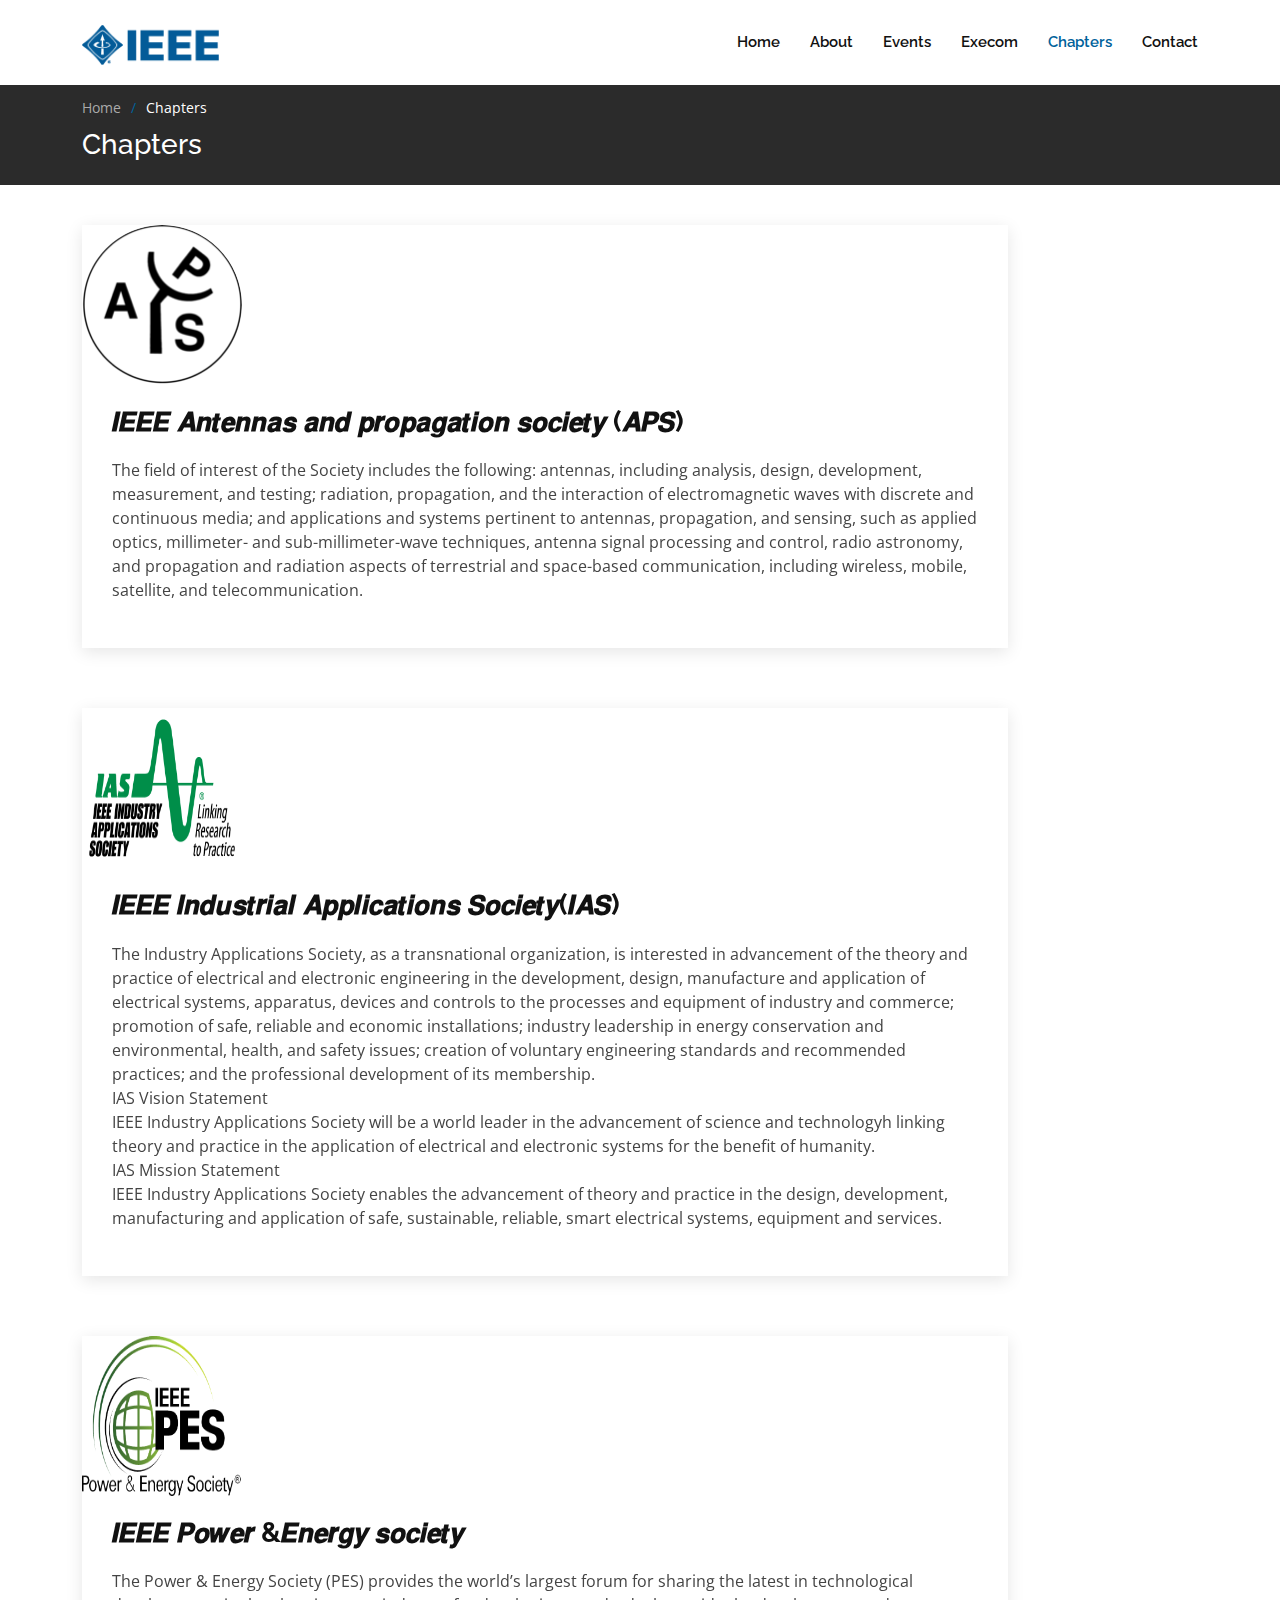
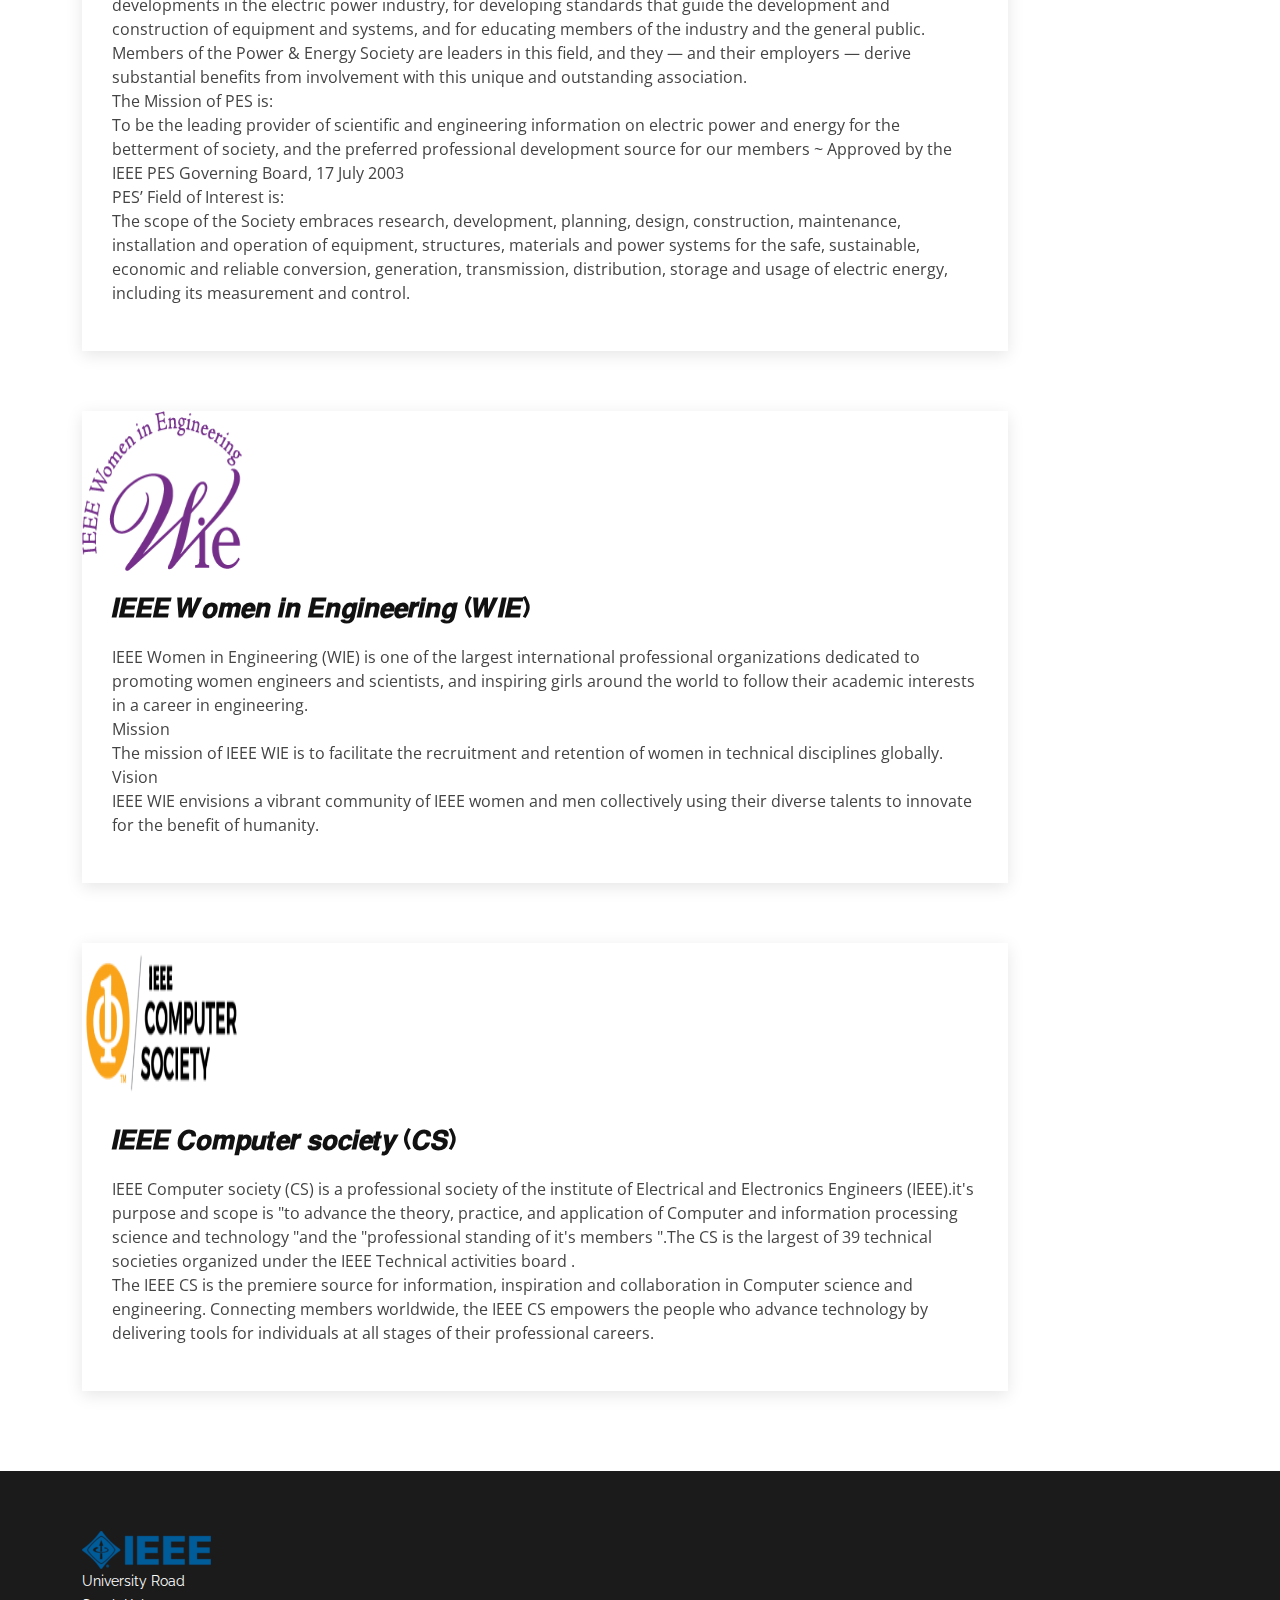
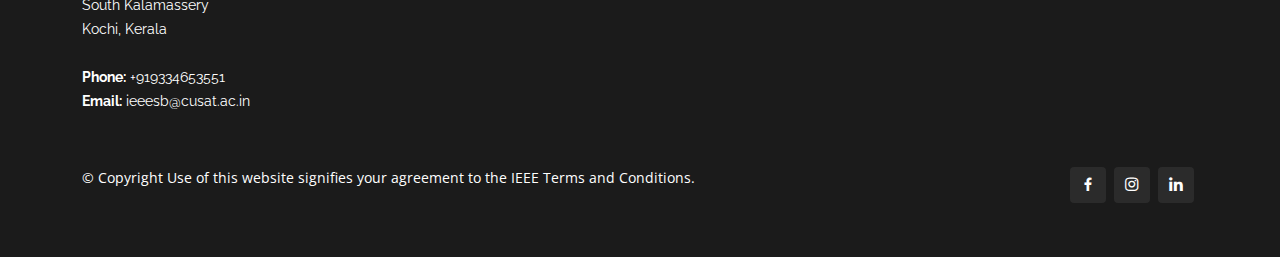
==== blog.html @ f65676a7 "Initial Commit" ====
<!DOCTYPE html>
<html lang="en">

<head>
  <meta charset="utf-8">
  <meta content="width=device-width, initial-scale=1.0" name="viewport">

  <title>Chapters</title>
  <meta content="" name="description">
  <meta content="" name="keywords">

  <!-- Favicons -->
  <link href="assets/img/favicon.png" rel="icon">
  <link href="assets/img/apple-touch-icon.png" rel="apple-touch-icon">

  <!-- Google Fonts -->
  <link href="https://fonts.googleapis.com/css?family=Open+Sans:300,300i,400,400i,600,600i,700,700i|Raleway:300,300i,400,400i,500,500i,600,600i,700,700i|Poppins:300,300i,400,400i,500,500i,600,600i,700,700i" rel="stylesheet">

  <!-- Vendor CSS Files -->
  <link href="assets/vendor/aos/aos.css" rel="stylesheet">
  <link href="assets/vendor/bootstrap/css/bootstrap.min.css" rel="stylesheet">
  <link href="assets/vendor/bootstrap-icons/bootstrap-icons.css" rel="stylesheet">
  <link href="assets/vendor/boxicons/css/boxicons.min.css" rel="stylesheet">
  <link href="assets/vendor/glightbox/css/glightbox.min.css" rel="stylesheet">
  <link href="assets/vendor/remixicon/remixicon.css" rel="stylesheet">
  <link href="assets/vendor/swiper/swiper-bundle.min.css" rel="stylesheet">

  <!-- Template Main CSS File -->
  <link href="assets/css/style.css" rel="stylesheet">

  <!-- =======================================================
  * Template Name: Presento - v3.1.0
  * Template URL: https://bootstrapmade.com/presento-bootstrap-corporate-template/
  * Author: BootstrapMade.com
  * License: https://bootstrapmade.com/license/
  ======================================================== -->
</head>

<body>

  <!-- ======= Header ======= -->
  <header id="header" class="fixed-top d-flex align-items-center">
    <div class="container d-flex align-items-center">
      <a href="blog.html" class="logo me-auto"><img src="assets/img/logo.png" alt=""></a>
      <!--<h1 class="logo me-auto"><a href="index.html"><span>Heading</span></a></h1>-->
      <!-- Uncomment below if you prefer to use an image logo -->
      <!-- <a href="index.html" class="logo me-auto"><img src="assets/img/logo.png" alt=""></a>-->

      <nav id="navbar" class="navbar order-last order-lg-0">
        <ul>

       <li><a class="nav-link scrollto " href="index.html">Home</a></li>
       <li><a class="nav-link scrollto" href="index.html#about">About</a></li>
       <li><a class="nav-link scrollto" href="index.html#portfolio">Events</a></li>
       <li><a class="nav-link scrollto" href="index.html#testimonials">Execom</a></li>
       <li><a class="active" href="blog.html">Chapters</a></li>
          <!-- <li class="dropdown"><a href="#"><span>Drop Down</span> <i class="bi bi-chevron-down"></i></a>
            <ul>
              <li><a href="#">Drop Down 1</a></li>
              <li class="dropdown"><a href="#"><span>Deep Drop Down</span> <i class="bi bi-chevron-right"></i></a>
                <ul>
                  <li><a href="#">Deep Drop Down 1</a></li>
                  <li><a href="#">Deep Drop Down 2</a></li>
                  <li><a href="#">Deep Drop Down 3</a></li>
                  <li><a href="#">Deep Drop Down 4</a></li>
                  <li><a href="#">Deep Drop Down 5</a></li>
                </ul>
              </li>
              <li><a href="#">Drop Down 2</a></li>
              <li><a href="#">Drop Down 3</a></li>
              <li><a href="#">Drop Down 4</a></li>
            </ul>
          </li>
          <li><a class="nav-link scrollto" href="#contact">Contact</a></li>
        </ul> -->
        <li><a class="nav-link scrollto" href="index.html#contact">Contact</a></li>

        <i class="bi bi-list mobile-nav-toggle"></i>
      </nav><!-- .navbar -->

      
    </div>
  </header><!-- End Header -->

  <main id="main">

    <!-- ======= Breadcrumbs ======= -->
    <section class="breadcrumbs">
      <div class="container">

        <ol>
          <li><a href="index.html">Home</a></li>
          <li>Chapters</li>
        </ol>
        <h2>Chapters</h2>

      </div>
    </section><!-- End Breadcrumbs -->

    <!-- ======= Blog Section ======= -->
    <section id="blog" class="blog">
      <div class="container" data-aos="fade-up">

        <div class="row">

          <div class="col-lg-10 entries">

            <article class="entry">

              <div class="entry-img">
                <img src="assets/img/blog/APS.png" alt="" class="img-fluid rounded-circle" style="height: 10em;width: 10em;">
              </div>

              <h2 class="entry-title">
                <a href="blog-single.html">𝙄𝙀𝙀𝙀 𝘼𝙣𝙩𝙚𝙣𝙣𝙖𝙨 𝙖𝙣𝙙 𝙥𝙧𝙤𝙥𝙖𝙜𝙖𝙩𝙞𝙤𝙣 𝙨𝙤𝙘𝙞𝙚𝙩𝙮 (𝘼𝙋𝙎)</a>
              </h2>

              

              <div class="entry-content">
                <p>
                  The field of interest of the Society includes the following: antennas, including analysis, design, development, measurement, and testing; radiation, propagation, and the interaction of electromagnetic waves with discrete and continuous media; and applications and systems pertinent to antennas, propagation, and sensing, such as applied optics, millimeter- and sub-millimeter-wave techniques, antenna signal processing and control, radio astronomy, and propagation and radiation aspects of terrestrial and space-based communication, including wireless, mobile, satellite, and telecommunication.
                </p>
                
              </div>

            </article><!-- End blog entry -->

            <article class="entry">

              <div class="entry-img">
                <img src="assets/img/blog/IAS.png" alt="" class="img-fluid " style="height: 10em;width: 10em;">
              </div>

              <h2 class="entry-title">
                <a href="blog-single.html">𝙄𝙀𝙀𝙀  𝙄𝙣𝙙𝙪𝙨𝙩𝙧𝙞𝙖𝙡 𝘼𝙥𝙥𝙡𝙞𝙘𝙖𝙩𝙞𝙤𝙣𝙨 𝙎𝙤𝙘𝙞𝙚𝙩𝙮(𝙄𝘼𝙎)</a>
              </h2>

              

              <div class="entry-content">
                <p>
                  The Industry Applications Society, as a transnational organization, is interested in advancement of the theory and practice of electrical and electronic engineering in the development, design, manufacture and application of electrical systems, apparatus, devices and controls to the processes and equipment of industry and commerce; promotion of safe, reliable and economic installations; industry leadership in energy conservation and environmental, health, and safety issues; creation of voluntary engineering standards and recommended practices; and the professional development of its membership.

                 <br> IAS Vision Statement<br>
                  
                  IEEE Industry Applications Society will be a world leader in the advancement of science and technologyh linking theory and practice in the application of electrical and electronic systems for the benefit of humanity.
                  
                  <br>IAS Mission Statement<br>
                  
                  IEEE Industry Applications Society enables the advancement of theory and practice in the design, development, manufacturing and application of safe, sustainable, reliable, smart electrical systems, equipment and services.
                </p>
                
              </div>

            </article><!-- End blog entry -->

            <article class="entry">

              <div class="entry-img">
                <img src="assets/img/blog/PES.png" alt="" class="img-fluid " style="height: 10em;width: 10em;">
              </div>

              <h2 class="entry-title">
                <a href="blog-single.html">𝙄𝙀𝙀𝙀 𝙋𝙤𝙬𝙚𝙧 &𝙀𝙣𝙚𝙧𝙜𝙮 𝙨𝙤𝙘𝙞𝙚𝙩𝙮</a>
              </h2>

              

              <div class="entry-content">
                <p>
                  The Power & Energy Society (PES) provides the world’s largest forum for sharing the latest in technological developments in the electric power industry, for developing standards that guide the development and construction of equipment and systems, and for educating members of the industry and the general public. Members of the Power & Energy Society are leaders in this field, and they — and their employers — derive substantial benefits from involvement with this unique and outstanding association.

                  <br>The Mission of PES is:<br>
                  
                  To be the leading provider of scientific and engineering information on electric power and energy for the betterment of society, and the preferred professional development source for our members ~ Approved by the IEEE PES Governing Board, 17 July 2003
                  
                  <br>PES’ Field of Interest is:<br>
                  
                  The scope of the Society embraces research, development, planning, design, construction, maintenance, installation and operation of  equipment, structures, materials and power systems for the safe, sustainable, economic and reliable conversion, generation, transmission, distribution, storage and usage of electric energy, including its measurement and control.
                </p>
                
              </div>

            </article><!-- End blog entry -->

            
            <article class="entry">

              <div class="entry-img">
                <img src="assets/img/blog/WIE.png" alt="" class="img-fluid " style="height: 10em;width: 10em;">
              </div>

              <h2 class="entry-title">
                <a href="blog-single.html">𝙄𝙀𝙀𝙀 𝙒𝙤𝙢𝙚𝙣 𝙞𝙣 𝙀𝙣𝙜𝙞𝙣𝙚𝙚𝙧𝙞𝙣𝙜 (𝙒𝙄𝙀) </a>
              </h2>

              

              <div class="entry-content">
                <p>
                  IEEE Women in Engineering (WIE) is one of the largest international professional organizations dedicated to promoting women engineers and scientists, and inspiring girls around the world to follow their academic interests in a career in engineering.

<br>Mission<br>
The mission of IEEE WIE is to facilitate the recruitment and retention of women in technical disciplines globally.

<br>Vision<br>
IEEE WIE envisions a vibrant community of IEEE women and men collectively using their diverse talents to innovate for the benefit of humanity.
                </p>
                
              </div>

            </article><!-- End blog entry -->
            <article class="entry">

              <div class="entry-img">
                <img src="assets/img/blog/CS society.png" alt="" class="img-fluid " style="height: 10em;width: 10em;">
              </div>

              <h2 class="entry-title">
                <a href="blog-single.html">𝙄𝙀𝙀𝙀 𝘾𝙤𝙢𝙥𝙪𝙩𝙚𝙧 𝙨𝙤𝙘𝙞𝙚𝙩𝙮 (𝘾𝙎) </a>
              </h2>

              

              <div class="entry-content">
                <p>
                  IEEE Computer society (CS) is a professional society of the institute of Electrical and Electronics Engineers (IEEE).it's purpose and scope is "to advance the theory, practice, and application of Computer and information processing science and technology "and the "professional standing of it's members ".The CS is the largest of 39 technical societies organized under the IEEE Technical activities board .

                  <br>The IEEE CS is the premiere source for information, inspiration and collaboration in Computer science and engineering. Connecting members worldwide, the IEEE CS empowers the people who advance technology by delivering tools for individuals at all stages of their professional careers. 
                </p>
                
              </div>

            </article><!-- End blog entry -->

             <!-- <div class="blog-pagination">
              <ul class="justify-content-center">
                <li><a href="#">1</a></li>
                <li class="active"><a href="#">2</a></li>
                <li><a href="#">3</a></li>
              </ul>
            </div> -->

          </div><!-- End blog entries list -->


        </div>

      </div>
    </section><!-- End Blog Section -->

  </main><!-- End #main -->

  <!-- ======= Footer ======= -->
  <footer id="footer">

    <div class="footer-top">
      <div class="container">
        <div class="row">

          <div class="col-lg-3 col-md-6 footer-contact">
            <a href="index.html" class="logo me-auto"><img src="assets/img/logofooter.png" alt=""></a>
            <!-- <h3></h3> -->
            <p>
              University Road<br>
              South Kalamassery<br>
              Kochi, Kerala <br><br>
              <strong>Phone:</strong> +919334653551<br>
              <strong>Email:</strong> ieeesb@cusat.ac.in<br>
            </p>
          </div>

         <!--- <div class="col-lg-2 col-md-6 footer-links">
            <h4>Useful Links</h4>
            <ul>
              <li><i class="bx bx-chevron-right"></i> <a href="#">Home</a></li>
              <li><i class="bx bx-chevron-right"></i> <a href="#">About us</a></li>
              <li><i class="bx bx-chevron-right"></i> <a href="#">Services</a></li>
              <li><i class="bx bx-chevron-right"></i> <a href="#">Terms of service</a></li>
              <li><i class="bx bx-chevron-right"></i> <a href="#">Privacy policy</a></li>
            </ul>
          </div>

          <div class="col-lg-3 col-md-6 footer-links">
            <h4>Our Services</h4>
            <ul>
              <li><i class="bx bx-chevron-right"></i> <a href="#">Web Design</a></li>
              <li><i class="bx bx-chevron-right"></i> <a href="#">Web Development</a></li>
              <li><i class="bx bx-chevron-right"></i> <a href="#">Product Management</a></li>
              <li><i class="bx bx-chevron-right"></i> <a href="#">Marketing</a></li>
              <li><i class="bx bx-chevron-right"></i> <a href="#">Graphic Design</a></li>
            </ul>
          </div>

          <div class="col-lg-4 col-md-6 footer-newsletter">
            <h4>Join Our Newsletter</h4>
            <p>Tamen quem nulla quae legam multos aute sint culpa legam noster magna</p>
            <form action="" method="post">
              <input type="email" name="email"><input type="submit" value="Subscribe">
            </form>
          </div>

        </div>
      </div>
    </div> -->

    <div class="container d-md-flex py-4">

      <div class="me-md-auto text-center text-md-start">
        <div class="copyright">
          &copy; Copyright <strong><span></span></strong>Use of this website signifies your agreement to the IEEE Terms and Conditions.
        </div>
        <div class="credits">
          <!-- All the links in the footer should remain intact. -->
          <!-- You can delete the links only if you purchased the pro version. -->
          <!-- Licensing information: https://bootstrapmade.com/license/ -->
          <!-- Purchase the pro version with working PHP/AJAX contact form: https://bootstrapmade.com/presento-bootstrap-corporate-template/ -->
         <!-- Designed by <a href="https://bootstrapmade.com/">BootstrapMade</a> -->
        </div>
      </div>
      <div class="social-links text-center text-md-end pt-3 pt-md-0">
        <a href="https://www.facebook.com/ieeecusat" class="facebook"><i class="bx bxl-facebook"></i></a>
        <a href="https://www.instagram.com/ieee_cusatsb/" class="instagram"><i class="bx bxl-instagram"></i></a>
        <a href="https://www.linkedin.com/company/ieee-cusat-sb/" class="linkedin"><i class="bx bxl-linkedin"></i></a>
      </div>
    </div>
  </footer><!-- End Footer -->

  <a href="#" class="back-to-top d-flex align-items-center justify-content-center"><i class="bi bi-arrow-up-short"></i></a>

  <!-- Vendor JS Files -->
  <script src="assets/vendor/aos/aos.js"></script>
  <script src="assets/vendor/bootstrap/js/bootstrap.bundle.min.js"></script>
  <script src="assets/vendor/glightbox/js/glightbox.min.js"></script>
  <script src="assets/vendor/isotope-layout/isotope.pkgd.min.js"></script>
  <script src="assets/vendor/php-email-form/validate.js"></script>
  <script src="assets/vendor/purecounter/purecounter.js"></script>
  <script src="assets/vendor/swiper/swiper-bundle.min.js"></script>

  <!-- Template Main JS File -->
  <script src="assets/js/main.js"></script>

</body>

</html>
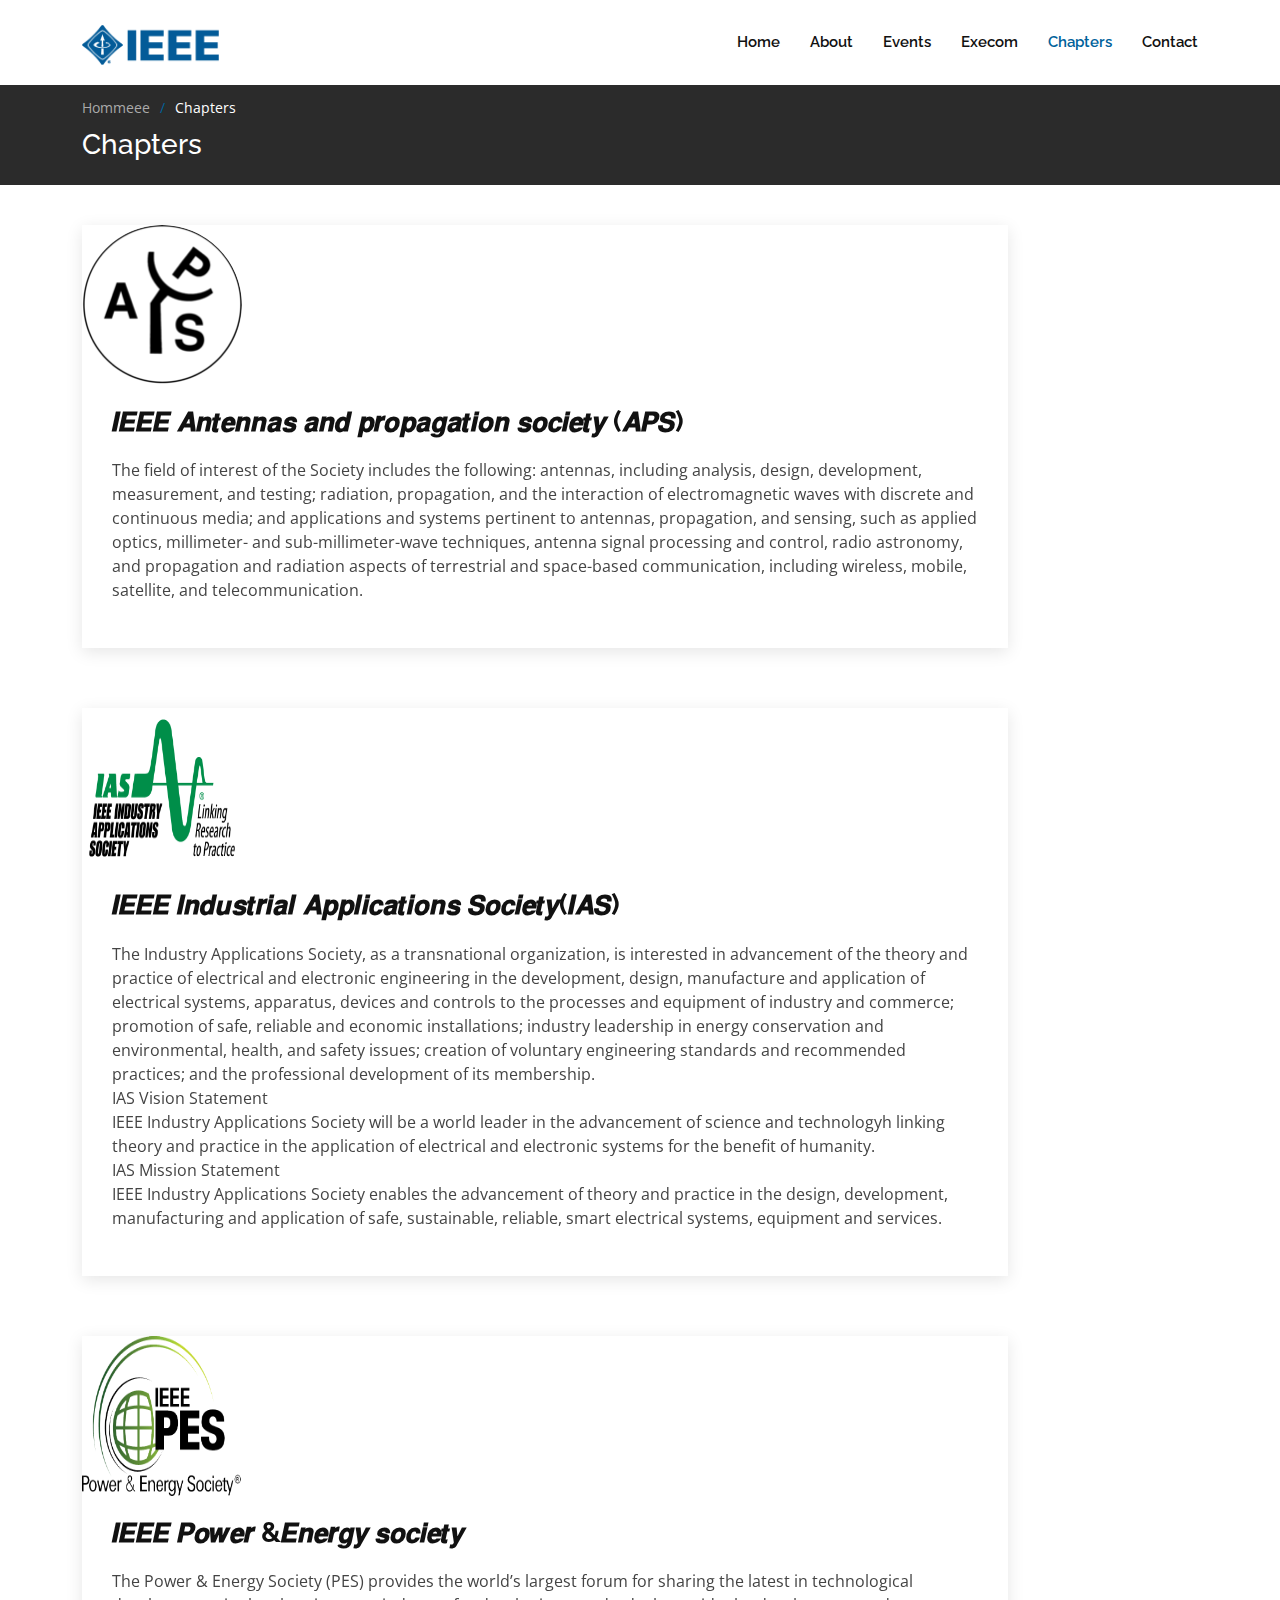
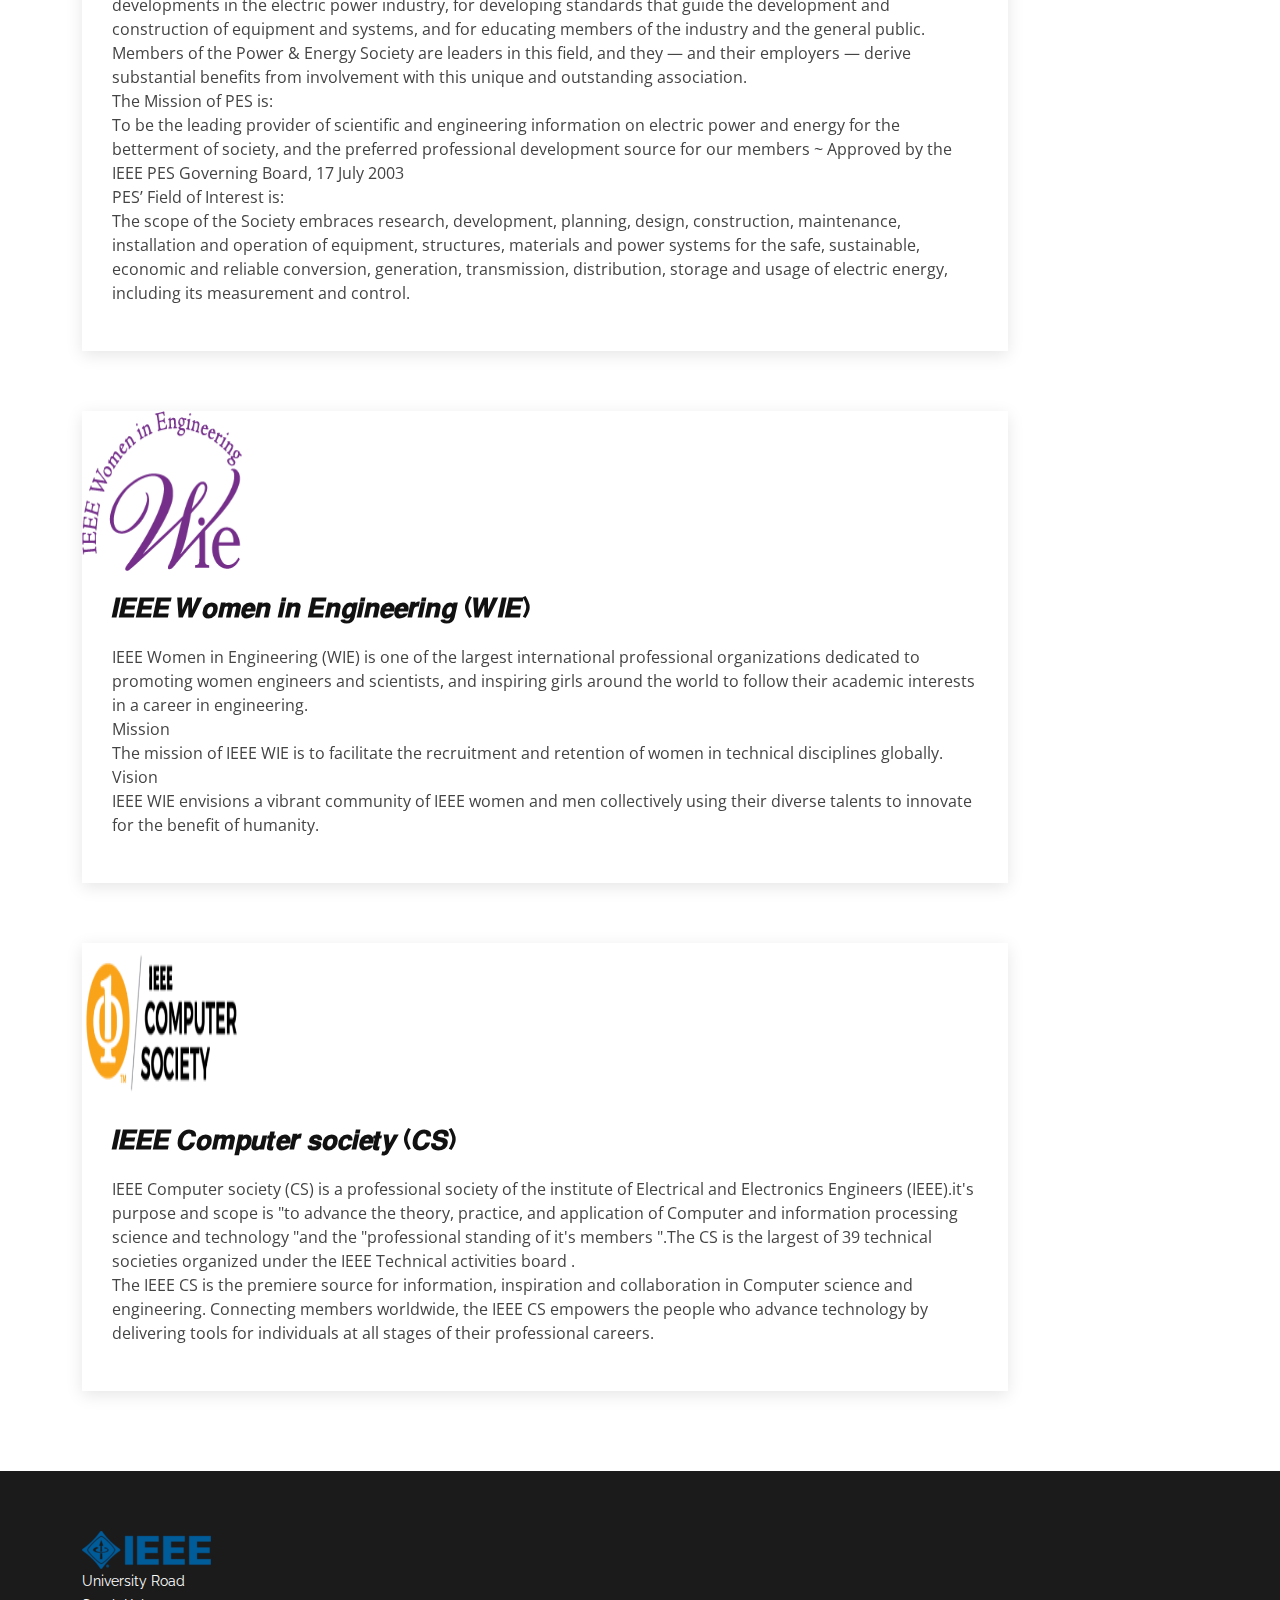
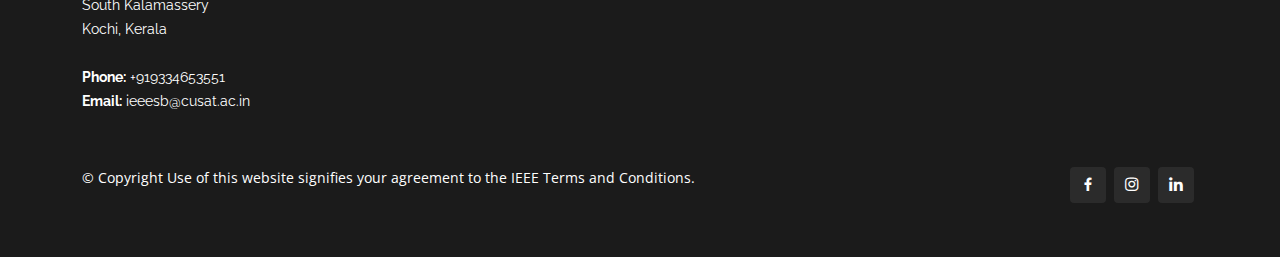
==== commit cef43e20: "homee" ====
--- a/blog.html
+++ b/blog.html
@@ -89,7 +89,7 @@
       <div class="container">
 
         <ol>
-          <li><a href="index.html">Home</a></li>
+          <li><a href="index.html">Hommeee</a></li>
           <li>Chapters</li>
         </ol>
         <h2>Chapters</h2>
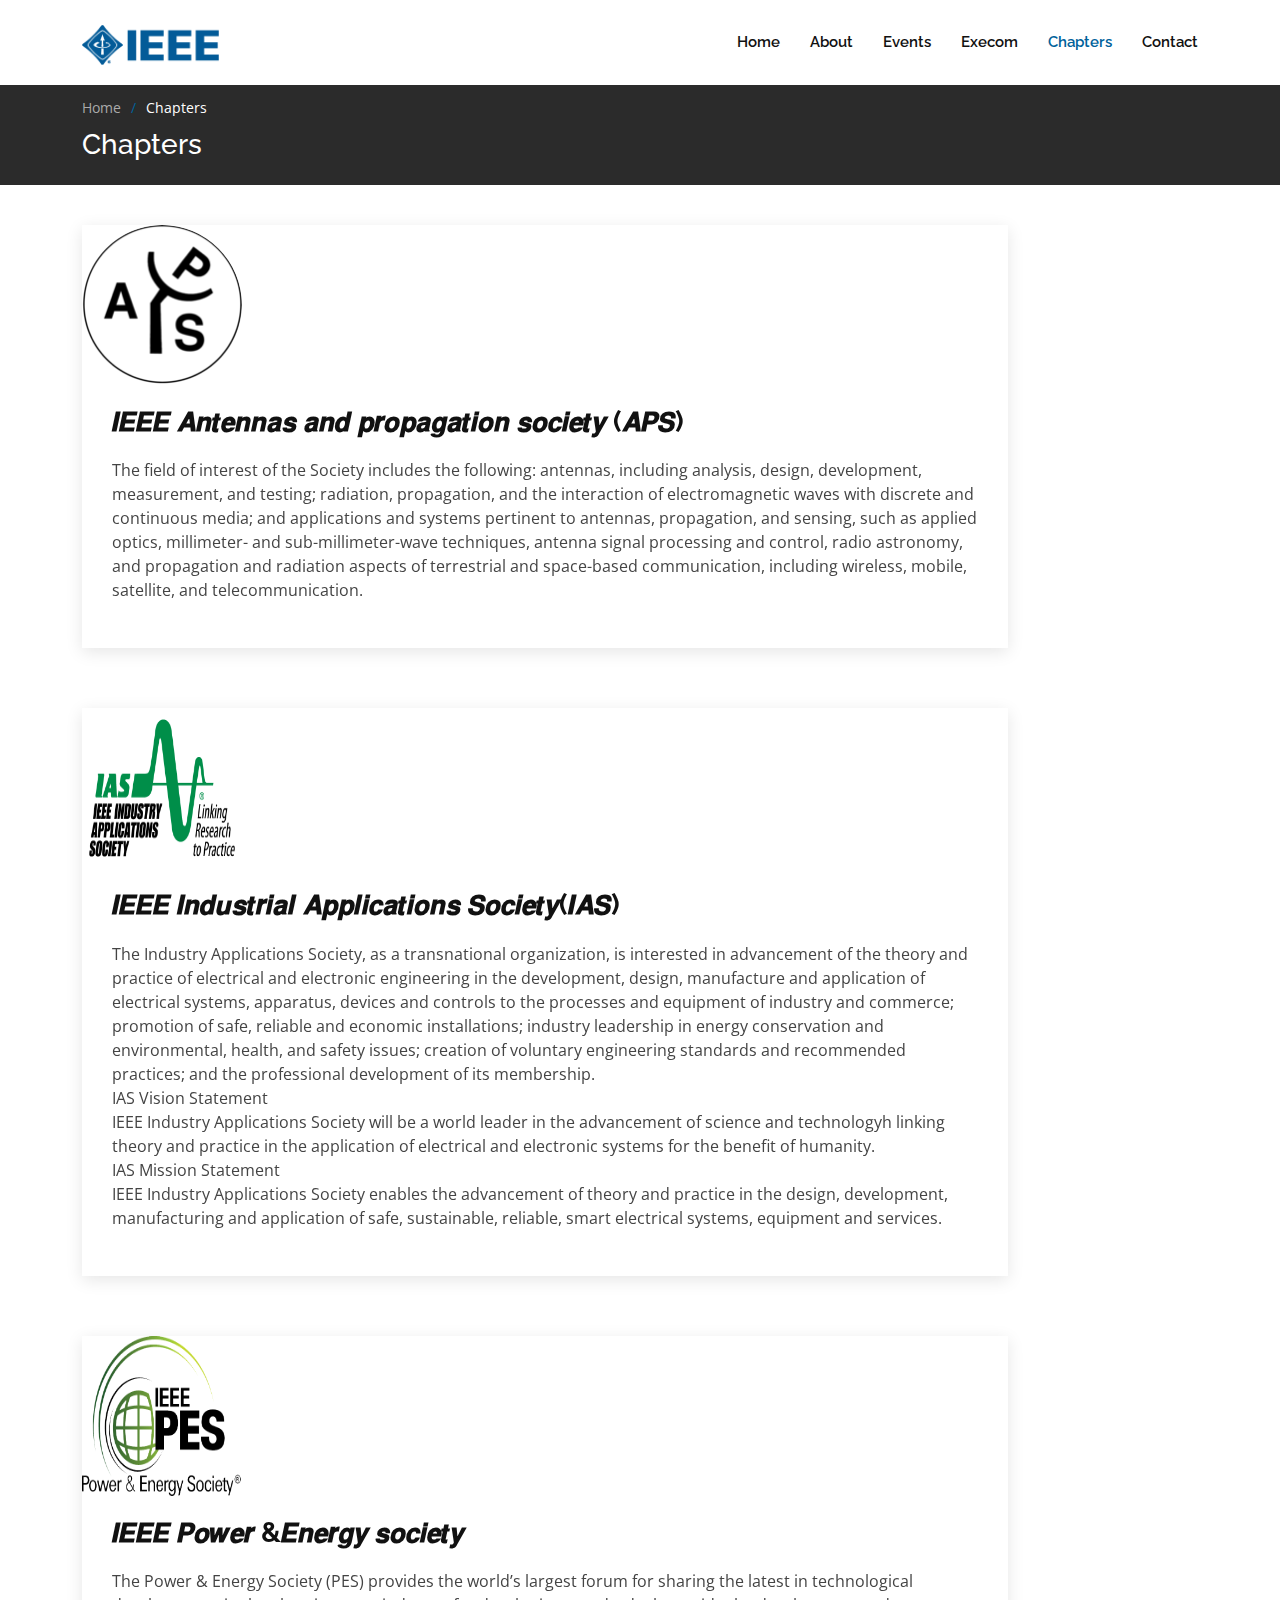
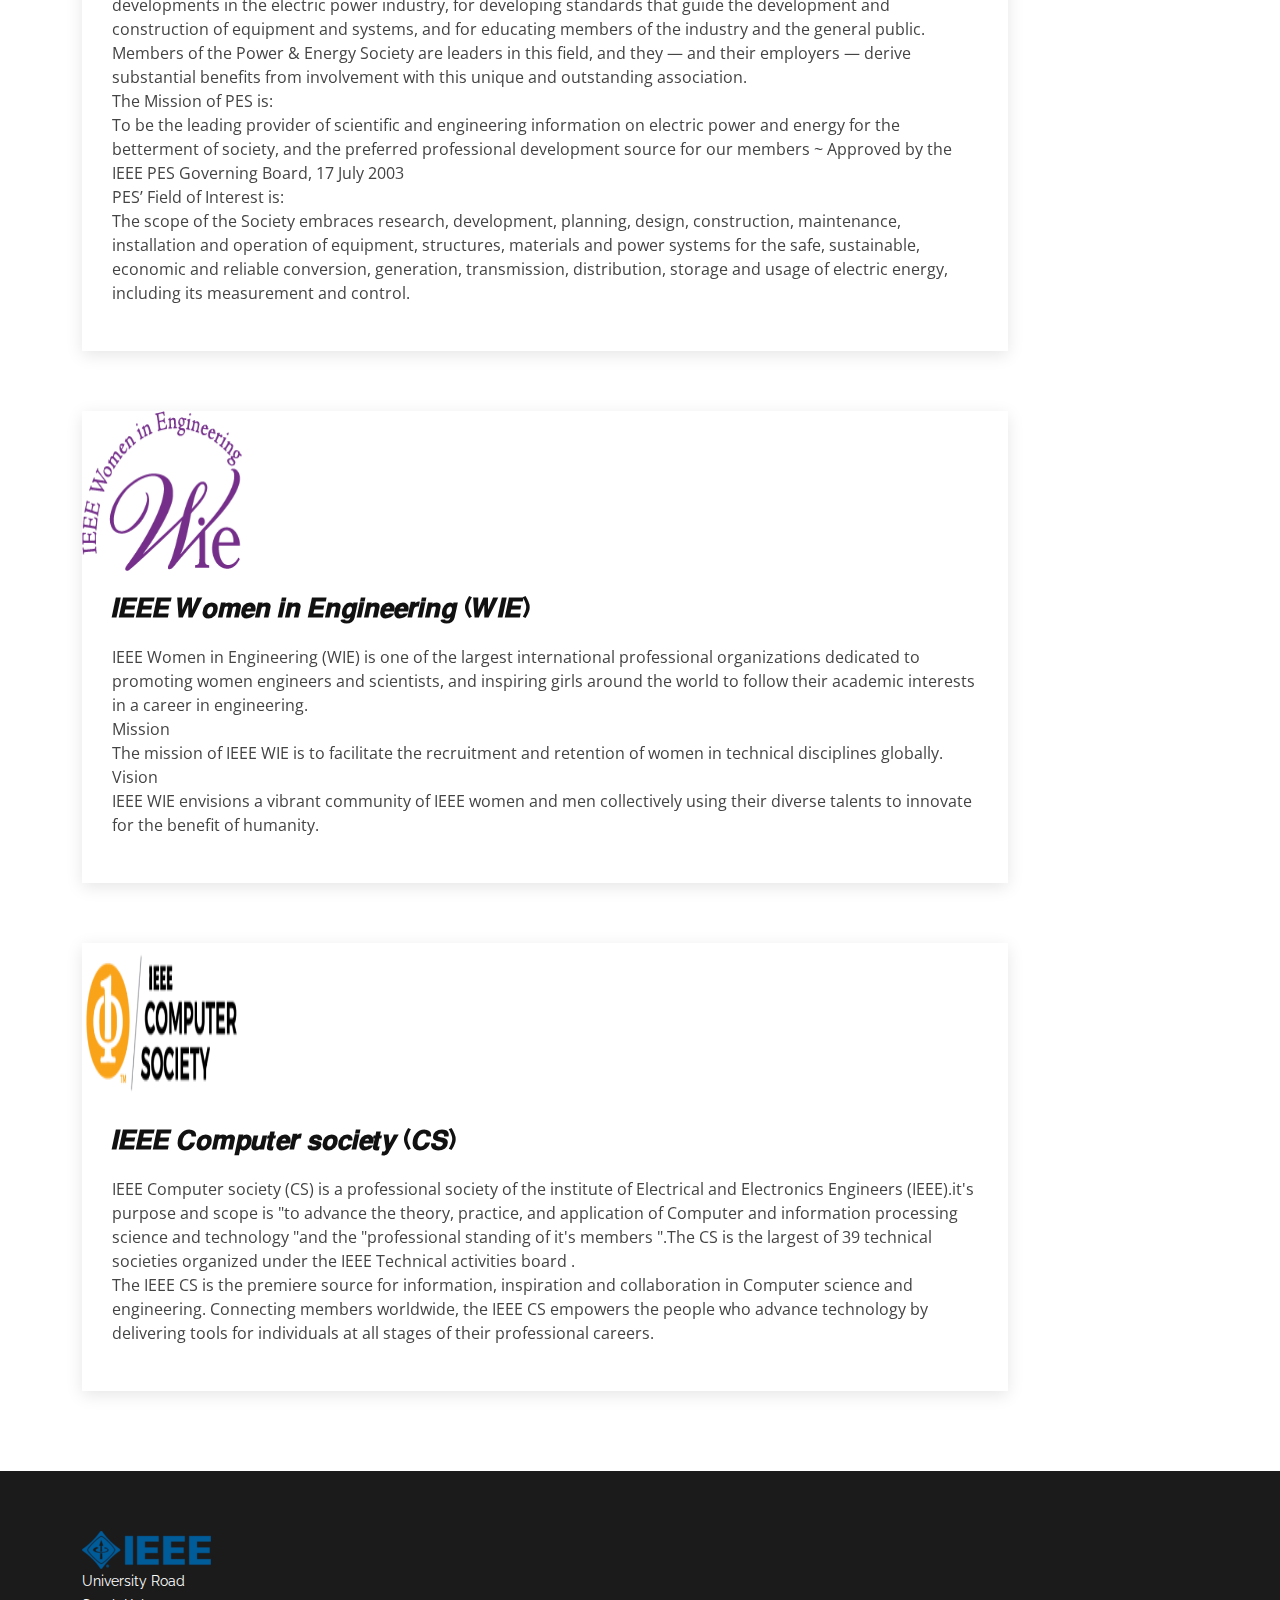
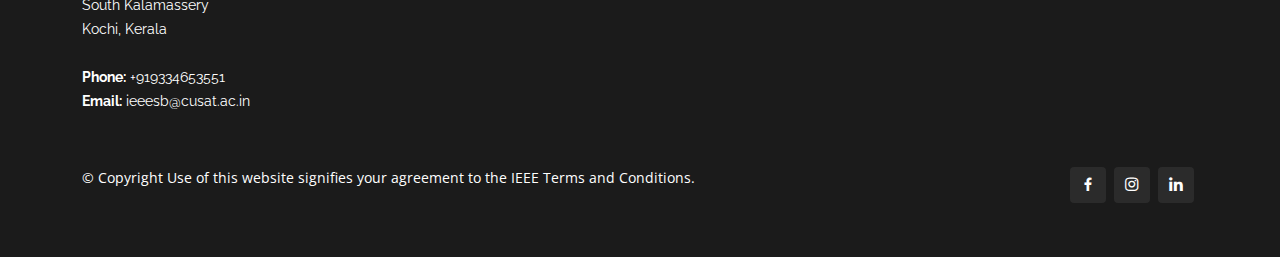
==== commit ae168539: "typo updated" ====
--- a/blog.html
+++ b/blog.html
@@ -89,7 +89,7 @@
       <div class="container">
 
         <ol>
-          <li><a href="index.html">Hommeee</a></li>
+          <li><a href="index.html">Home</a></li>
           <li>Chapters</li>
         </ol>
         <h2>Chapters</h2>
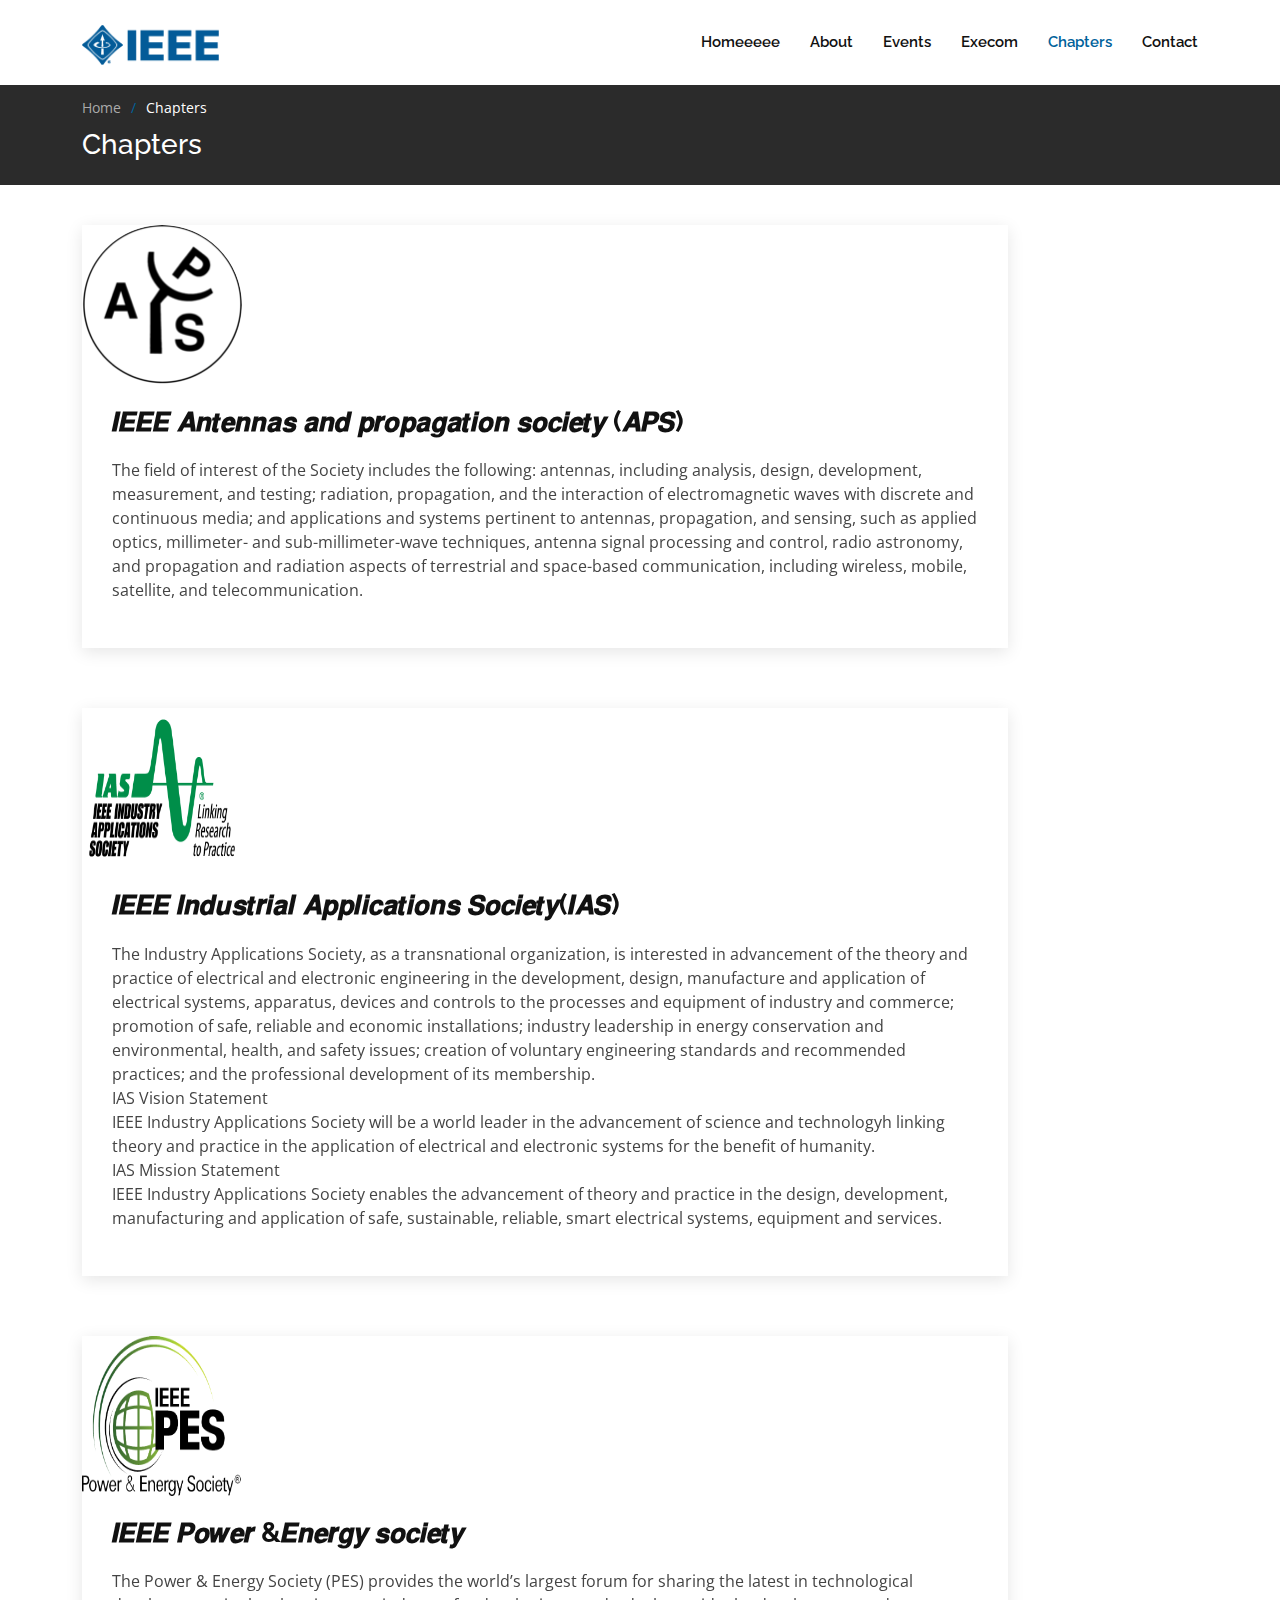
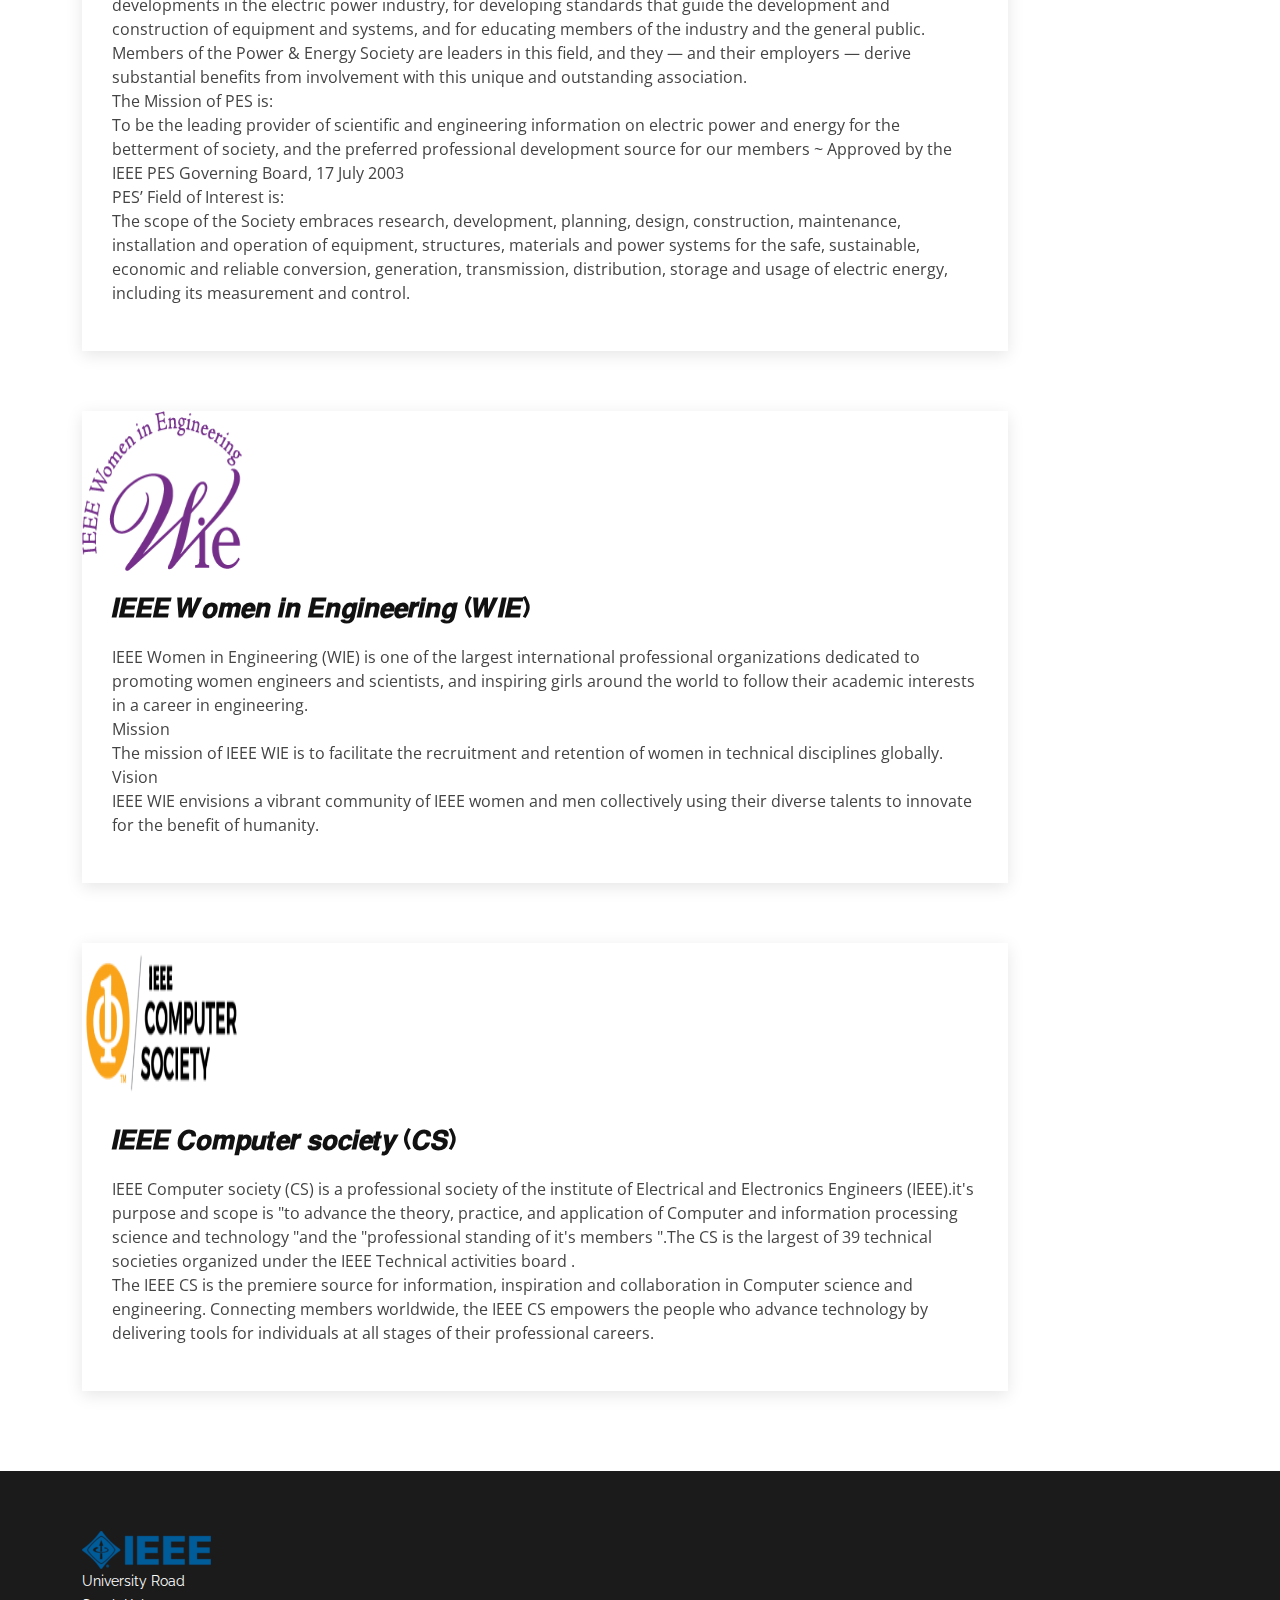
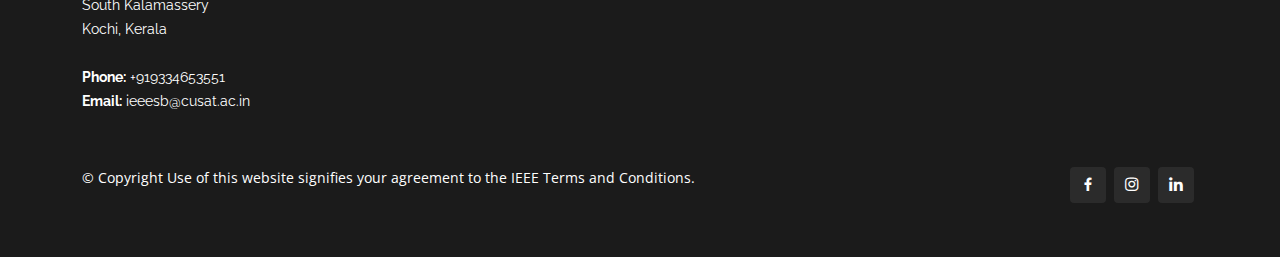
==== commit 3569eb4a: "check" ====
--- a/blog.html
+++ b/blog.html
@@ -49,7 +49,7 @@
       <nav id="navbar" class="navbar order-last order-lg-0">
         <ul>
 
-       <li><a class="nav-link scrollto " href="index.html">Home</a></li>
+       <li><a class="nav-link scrollto " href="index.html">Homeeeee</a></li>
        <li><a class="nav-link scrollto" href="index.html#about">About</a></li>
        <li><a class="nav-link scrollto" href="index.html#portfolio">Events</a></li>
        <li><a class="nav-link scrollto" href="index.html#testimonials">Execom</a></li>
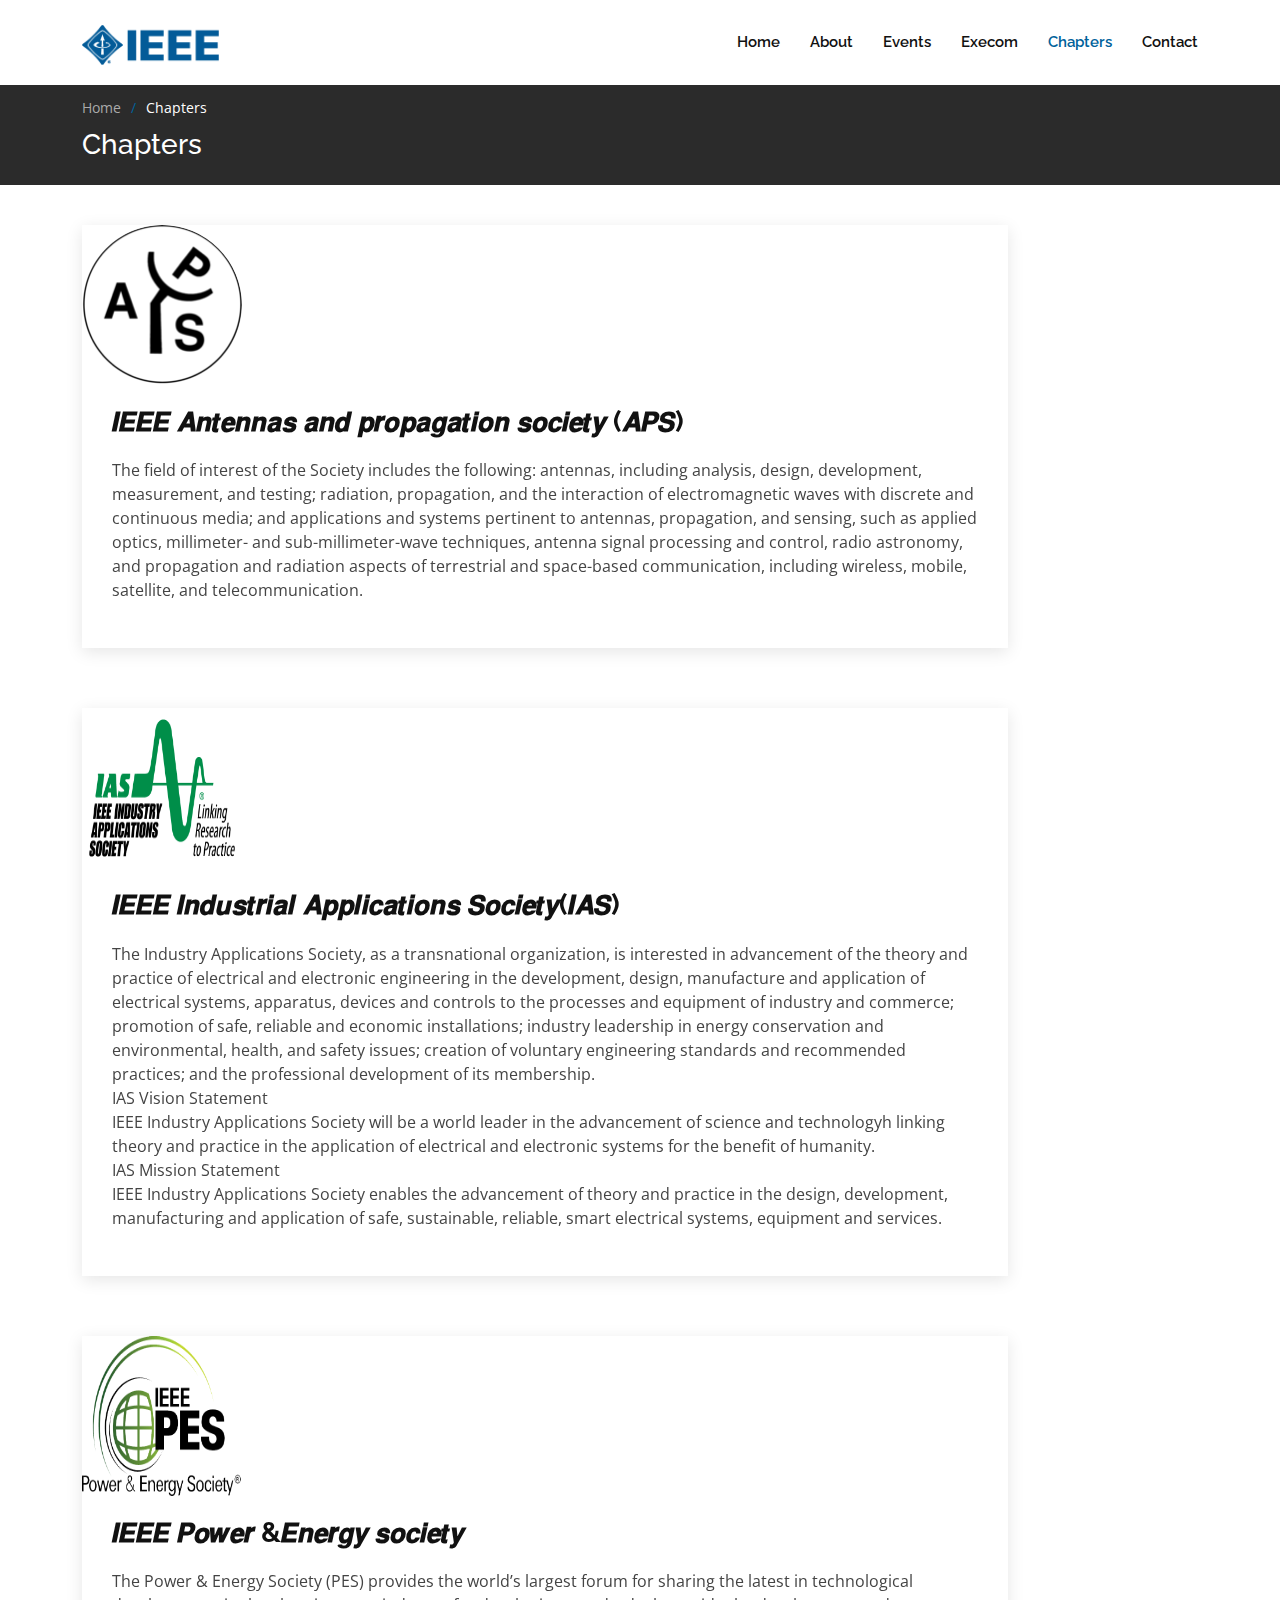
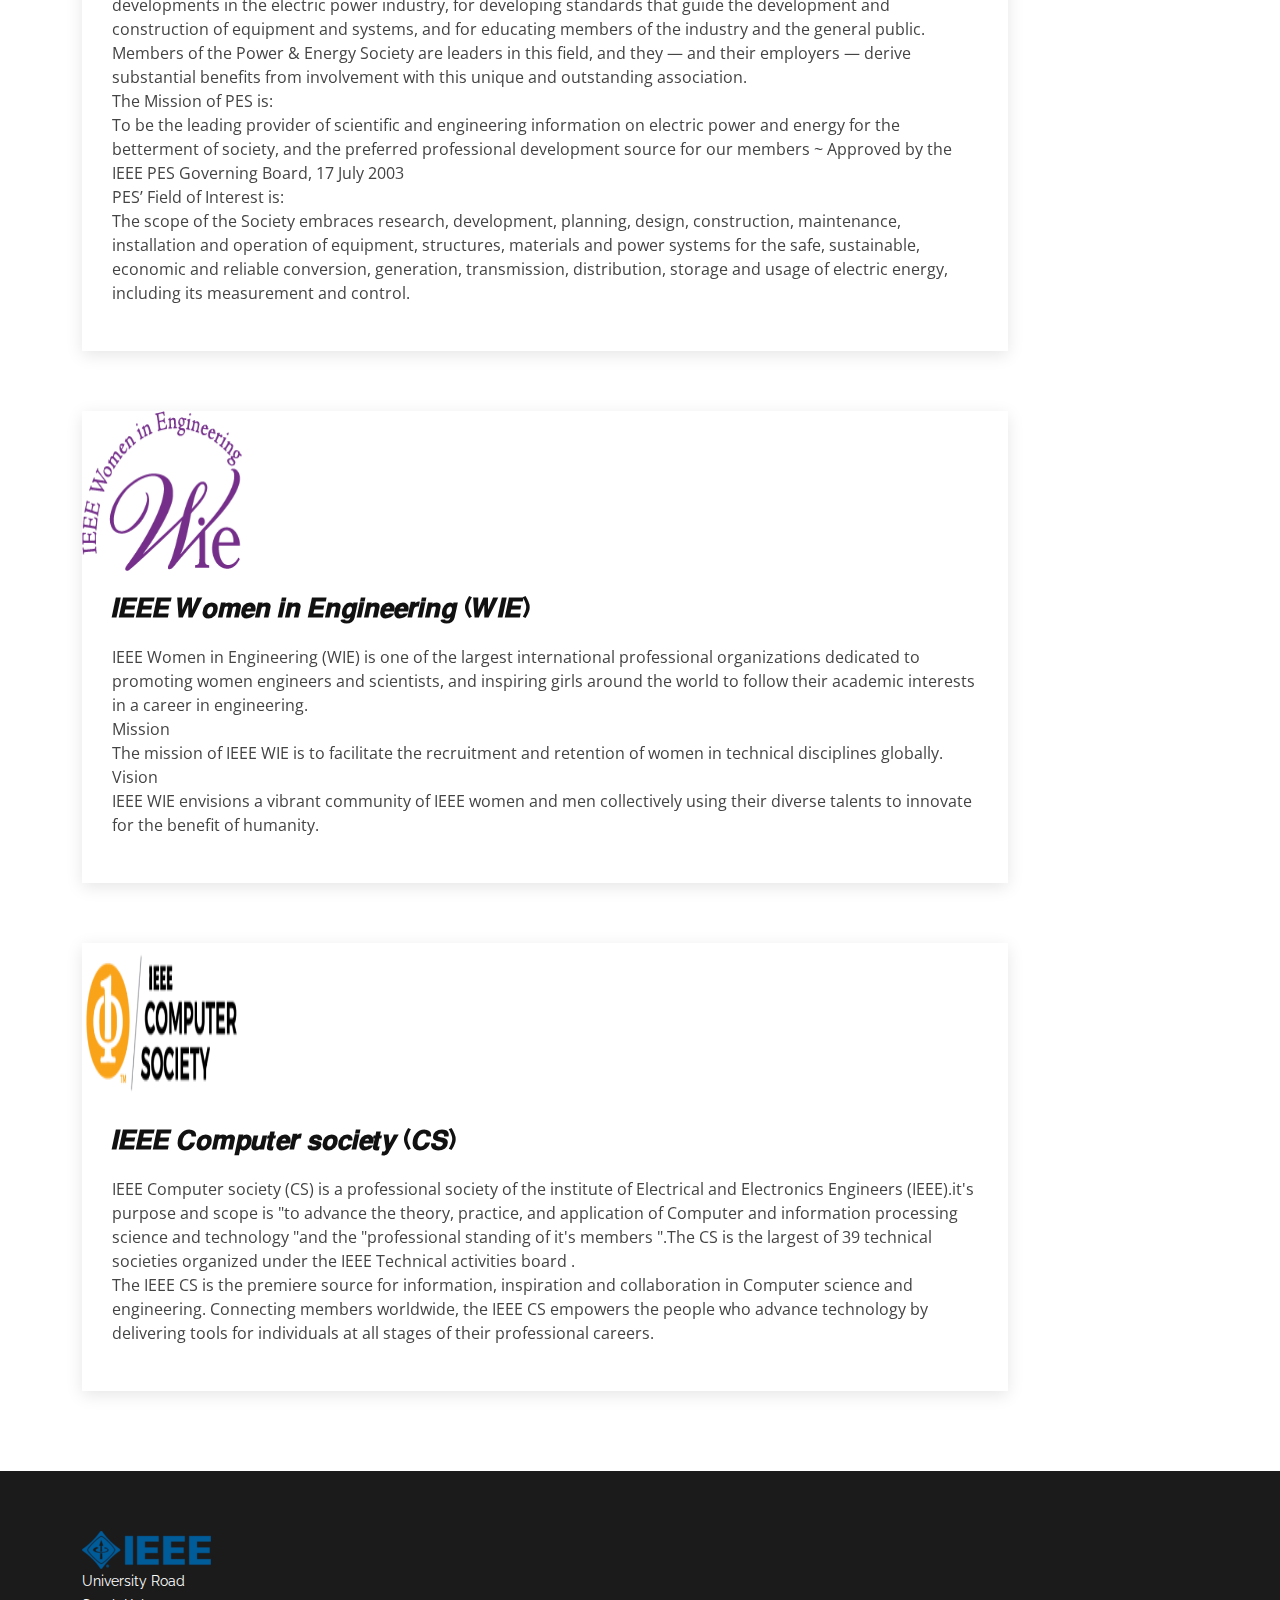
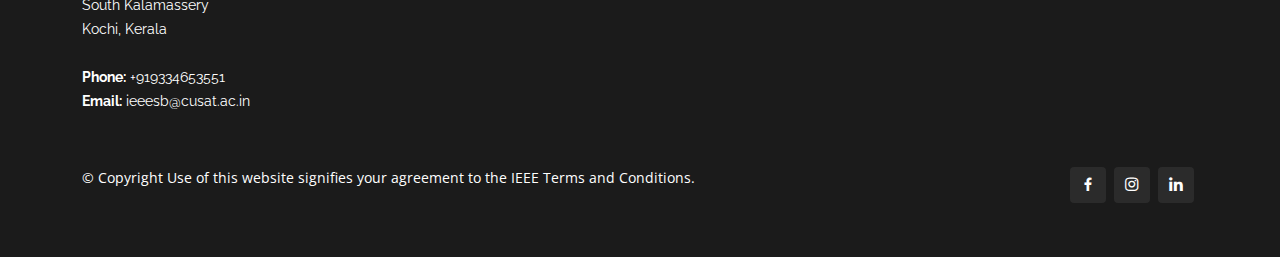
==== commit 8ab08497: "home typo" ====
--- a/blog.html
+++ b/blog.html
@@ -49,7 +49,7 @@
       <nav id="navbar" class="navbar order-last order-lg-0">
         <ul>
 
-       <li><a class="nav-link scrollto " href="index.html">Homeeeee</a></li>
+       <li><a class="nav-link scrollto " href="index.html">Home</a></li>
        <li><a class="nav-link scrollto" href="index.html#about">About</a></li>
        <li><a class="nav-link scrollto" href="index.html#portfolio">Events</a></li>
        <li><a class="nav-link scrollto" href="index.html#testimonials">Execom</a></li>
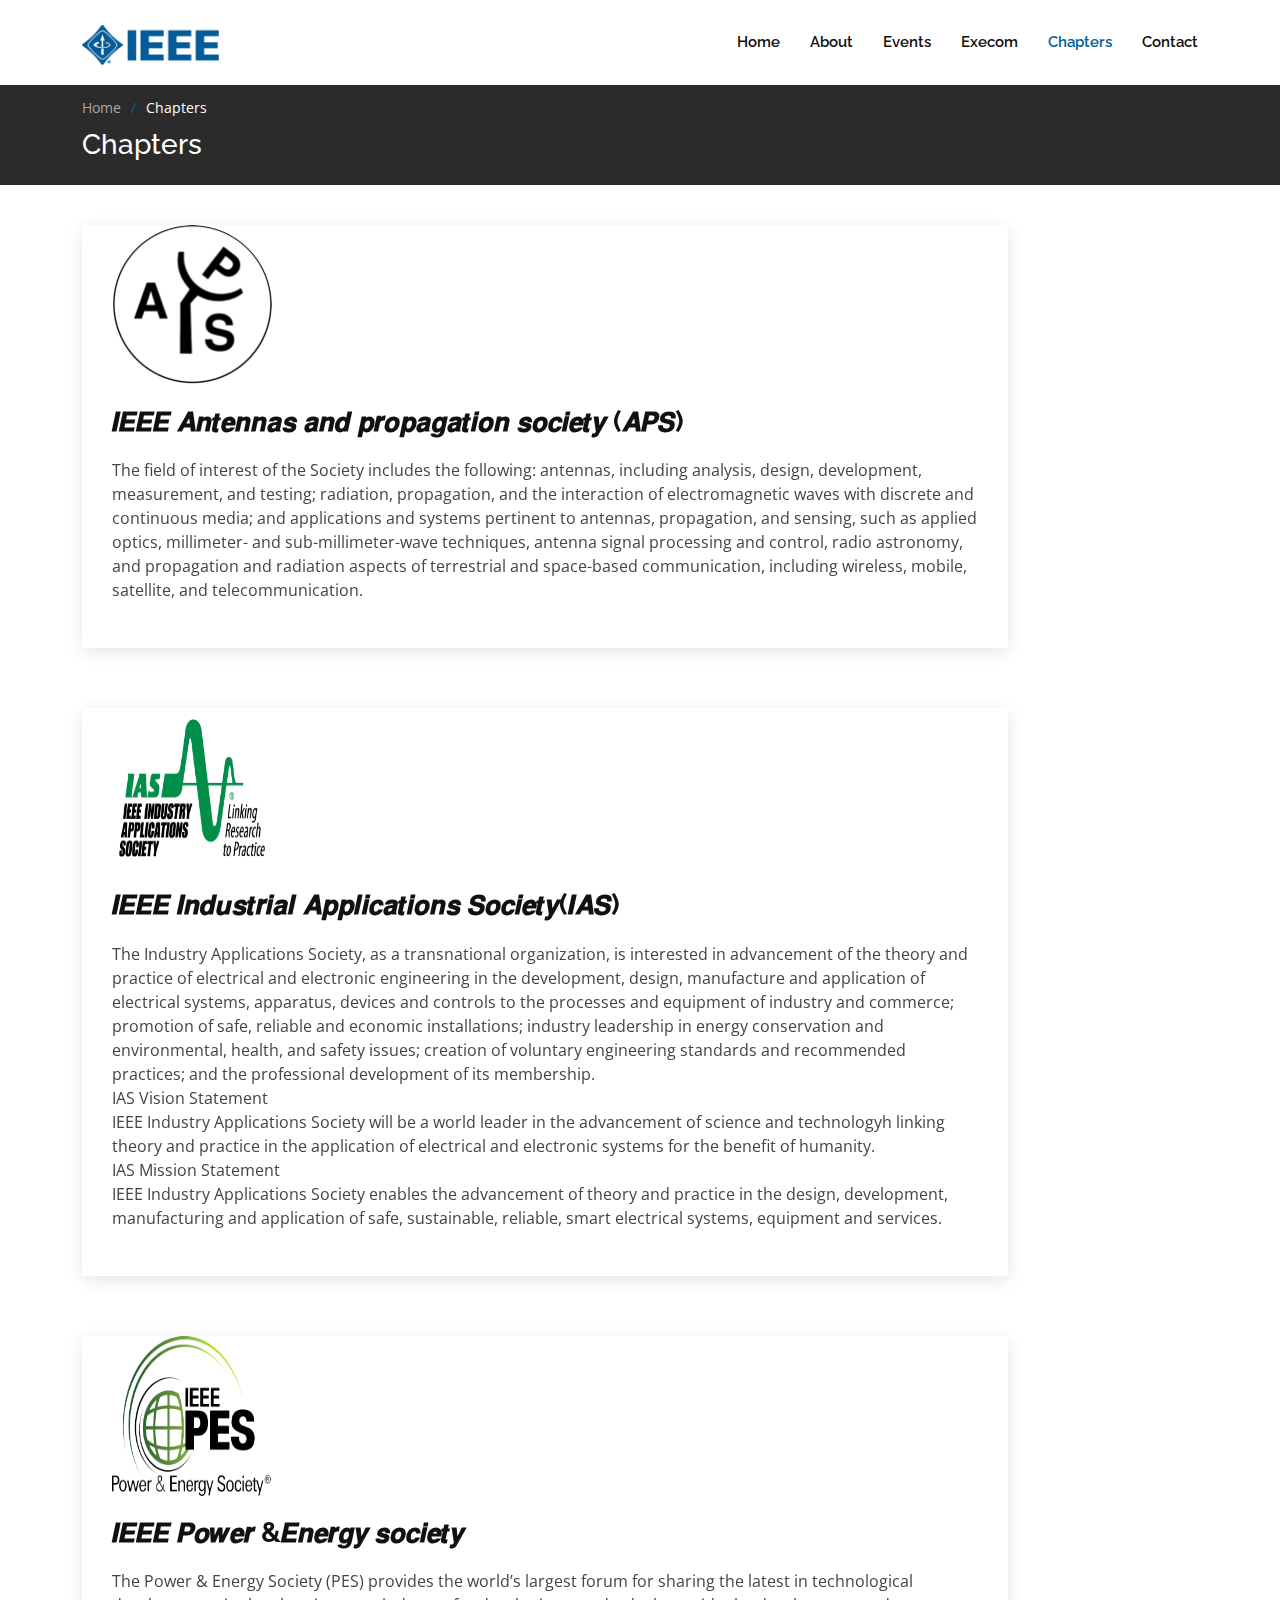
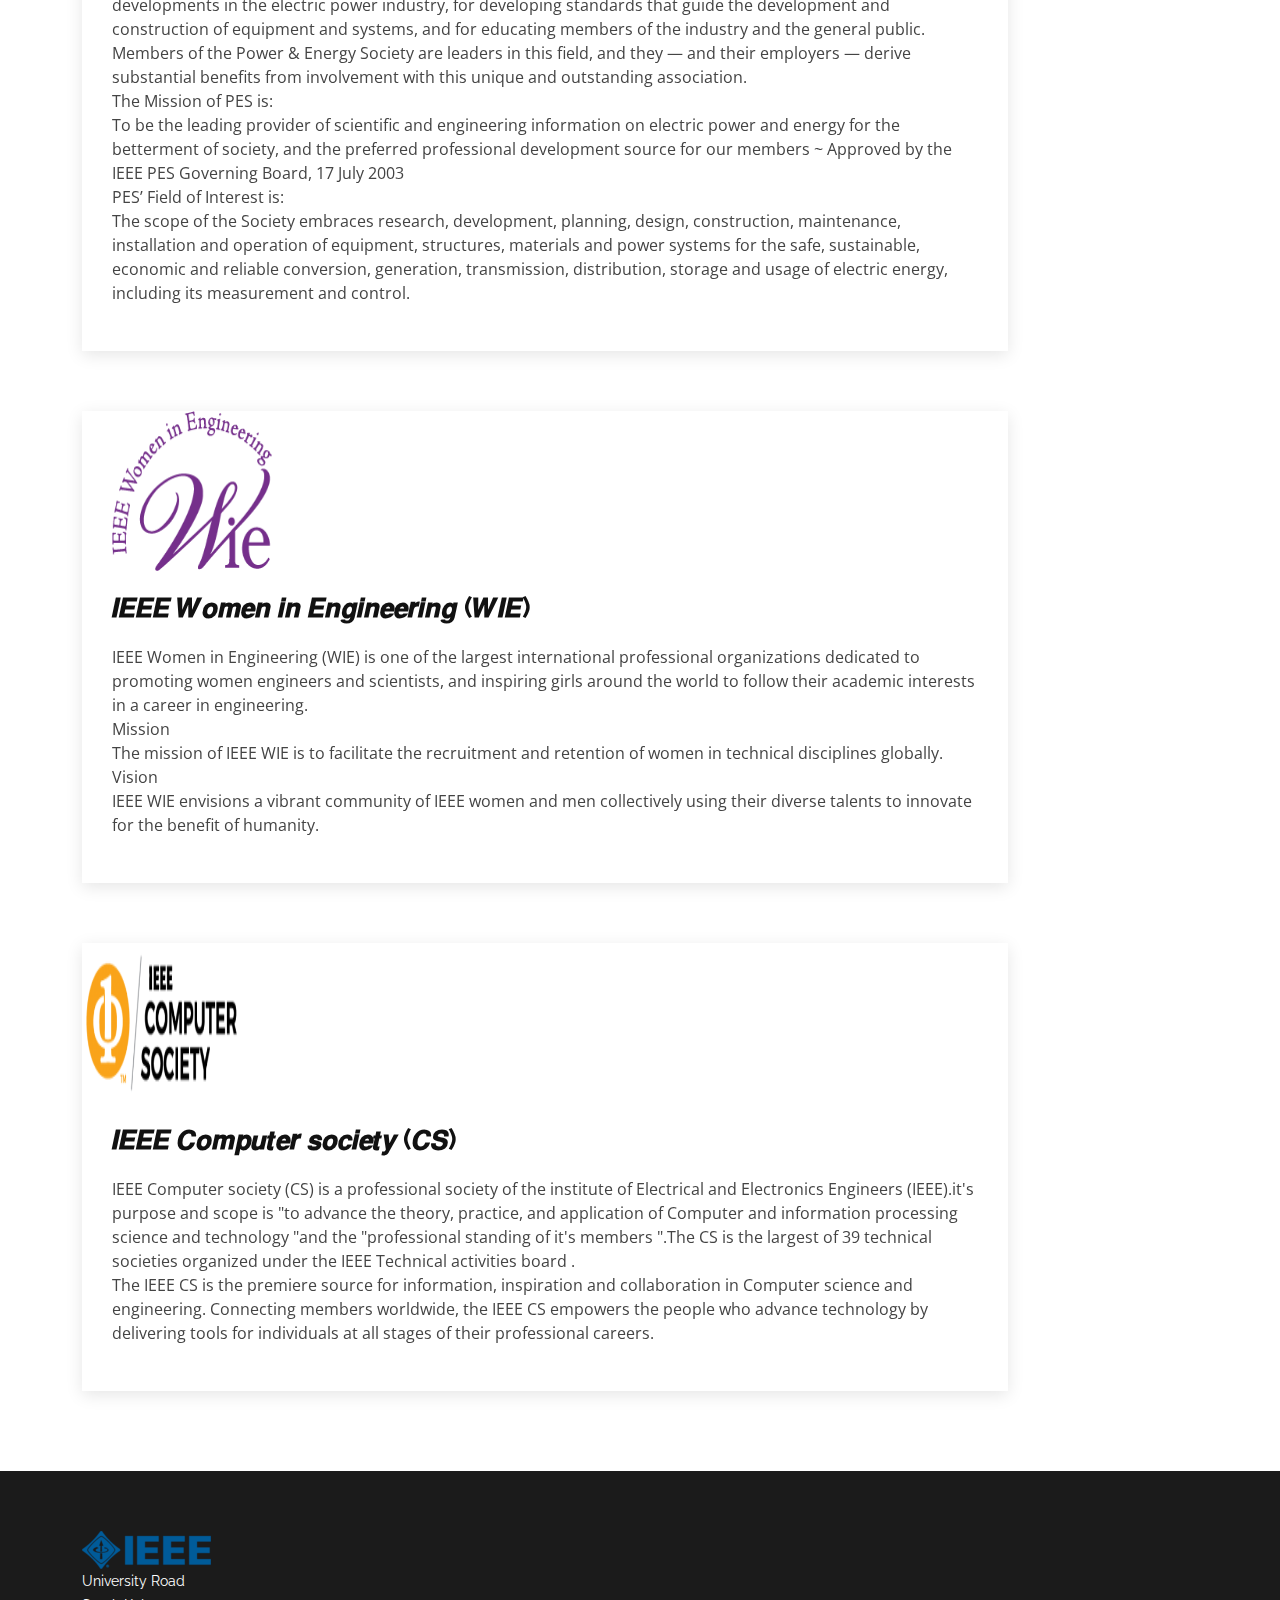
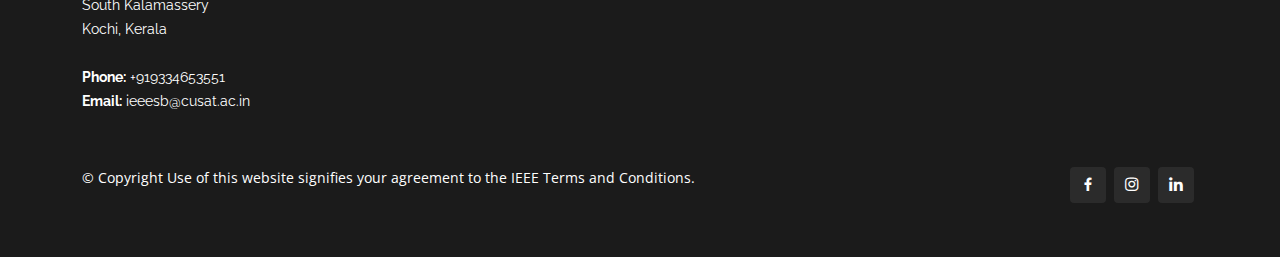
==== commit 128267fc: "Update blog.html" ====
--- a/blog.html
+++ b/blog.html
@@ -51,8 +51,8 @@
 
        <li><a class="nav-link scrollto " href="index.html">Home</a></li>
        <li><a class="nav-link scrollto" href="index.html#about">About</a></li>
-       <li><a class="nav-link scrollto" href="index.html#portfolio">Events</a></li>
-       <li><a class="nav-link scrollto" href="index.html#testimonials">Execom</a></li>
+       <li><a class="nav-link scrollto" href="event.html">Events</a></li>
+       <li><a class="nav-link scrollto" href="Execom.html">Execom</a></li>
        <li><a class="active" href="blog.html">Chapters</a></li>
           <!-- <li class="dropdown"><a href="#"><span>Drop Down</span> <i class="bi bi-chevron-down"></i></a>
             <ul>
@@ -108,7 +108,7 @@
             <article class="entry">
 
               <div class="entry-img">
-                <img src="assets/img/blog/APS.png" alt="" class="img-fluid rounded-circle" style="height: 10em;width: 10em;">
+                <img src="assets/img/blog/APS.png" alt="" class="img-fluid rounded-circle" style="height: 10em;width: 10em;margin-left: 30px;">
               </div>
 
               <h2 class="entry-title">
@@ -129,7 +129,7 @@
             <article class="entry">
 
               <div class="entry-img">
-                <img src="assets/img/blog/IAS.png" alt="" class="img-fluid " style="height: 10em;width: 10em;">
+                <img src="assets/img/blog/IAS.png" alt="" class="img-fluid " style="height: 10em;width: 10em;margin-left: 30px;">
               </div>
 
               <h2 class="entry-title">
@@ -158,7 +158,7 @@
             <article class="entry">
 
               <div class="entry-img">
-                <img src="assets/img/blog/PES.png" alt="" class="img-fluid " style="height: 10em;width: 10em;">
+                <img src="assets/img/blog/PES.png" alt="" class="img-fluid " style="height: 10em;width: 10em;margin-left: 30px;">
               </div>
 
               <h2 class="entry-title">
@@ -188,7 +188,7 @@
             <article class="entry">
 
               <div class="entry-img">
-                <img src="assets/img/blog/WIE.png" alt="" class="img-fluid " style="height: 10em;width: 10em;">
+                <img src="assets/img/blog/WIE.png" alt="" class="img-fluid " style="height: 10em;width: 10em;margin-left: 30px;">
               </div>
 
               <h2 class="entry-title">
@@ -343,4 +343,4 @@
 
 </body>
 
-</html>+</html>
